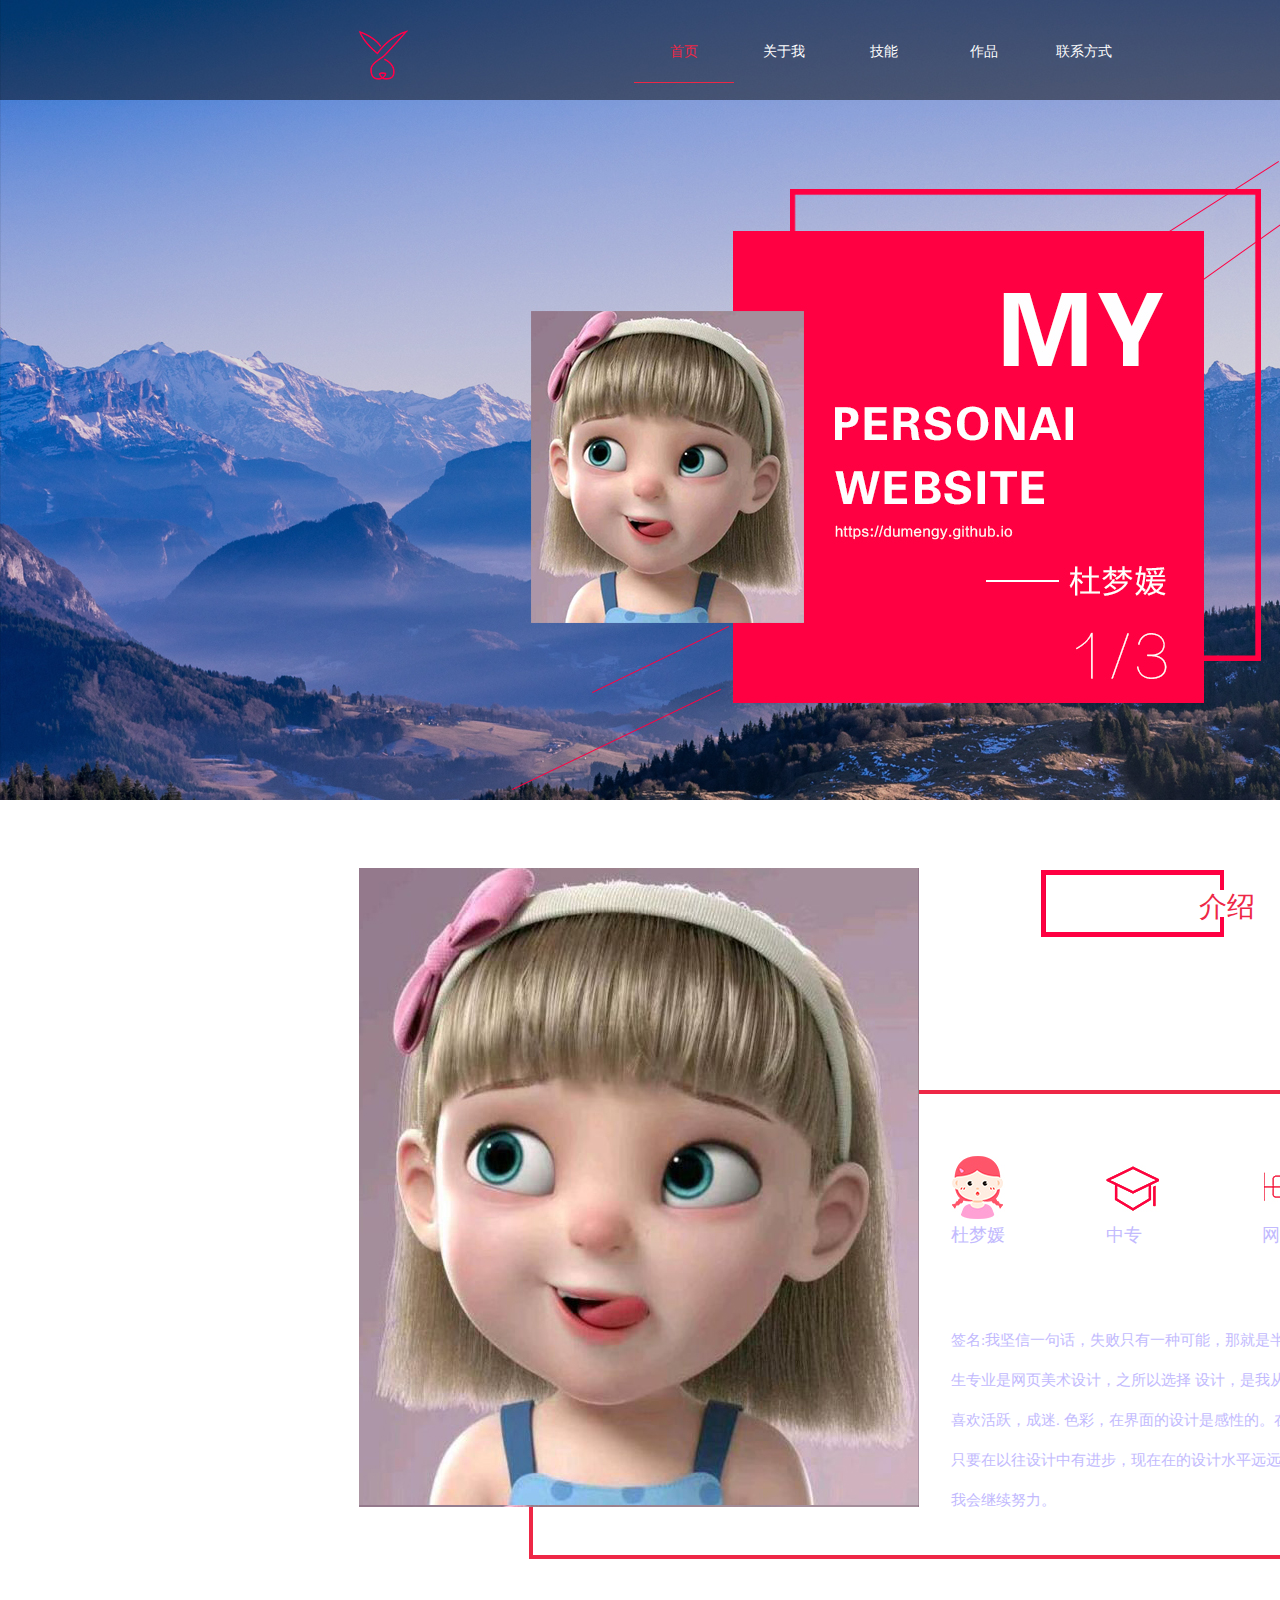
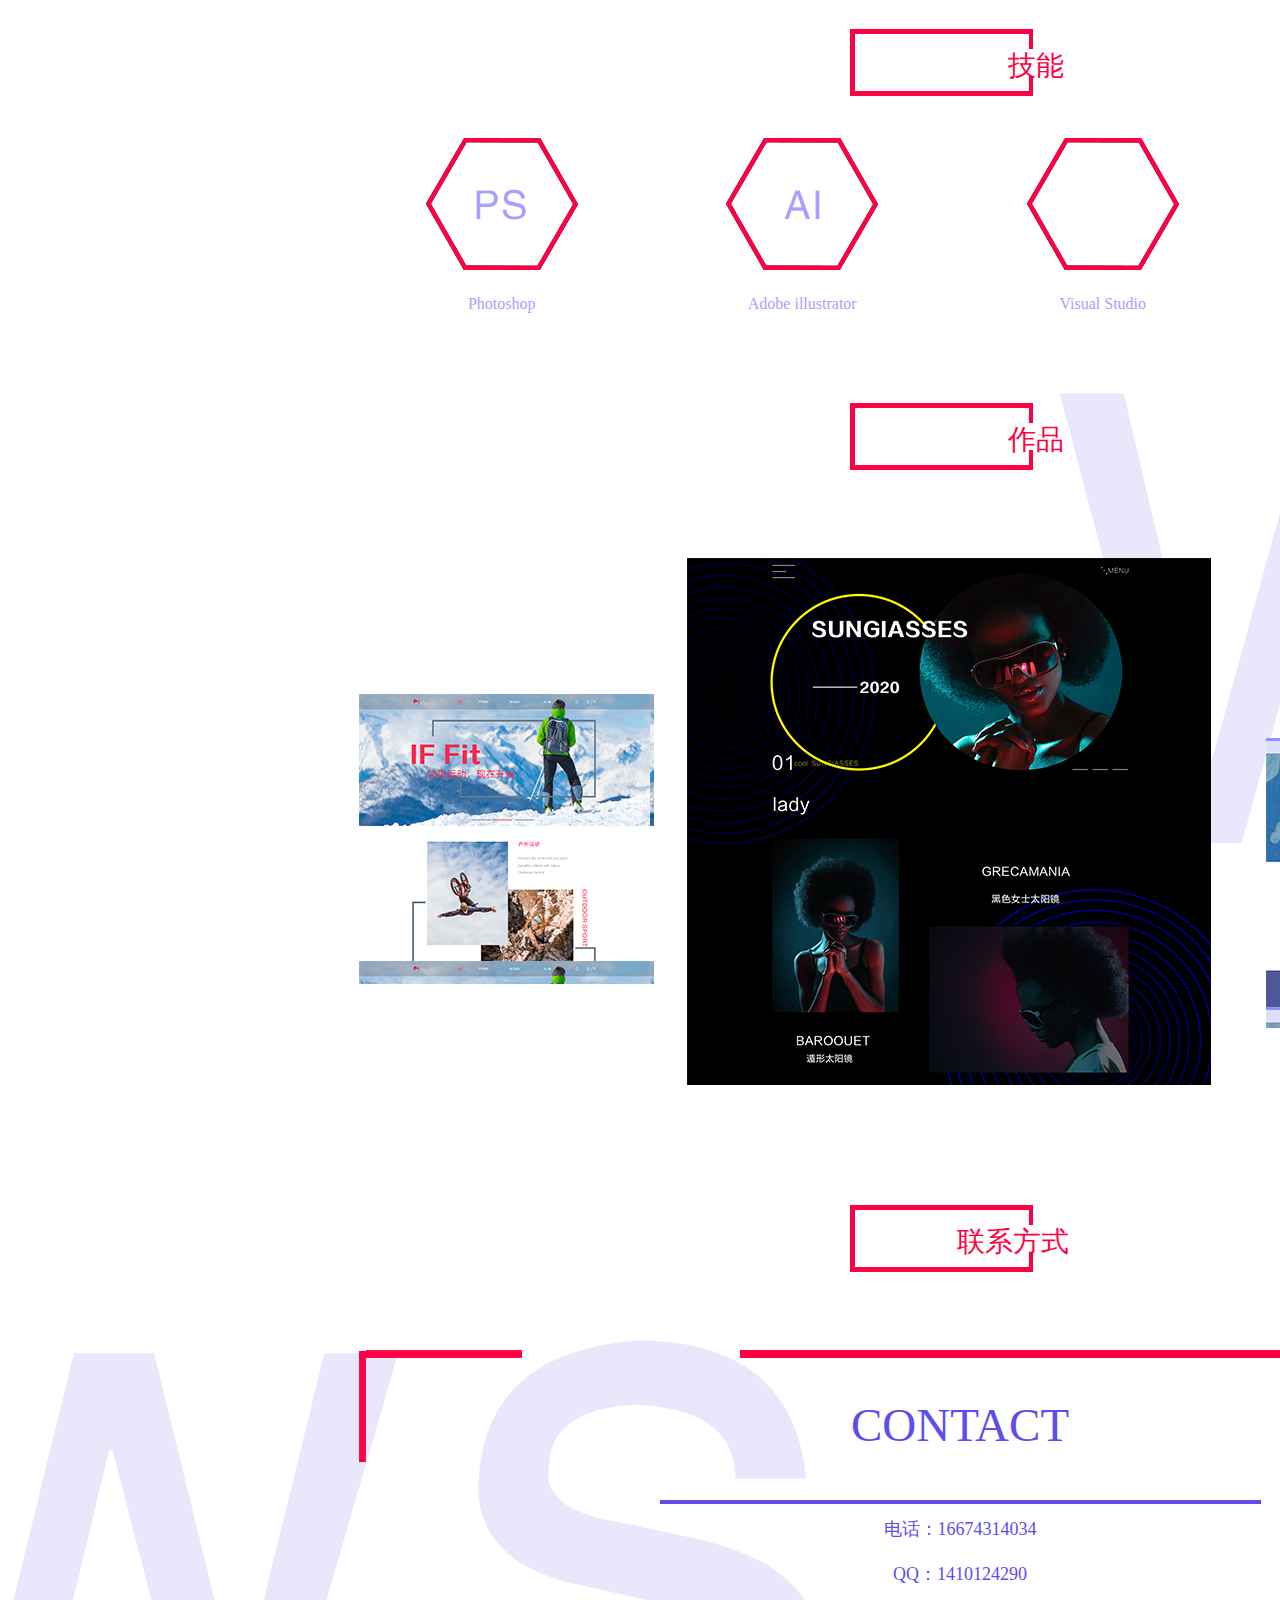
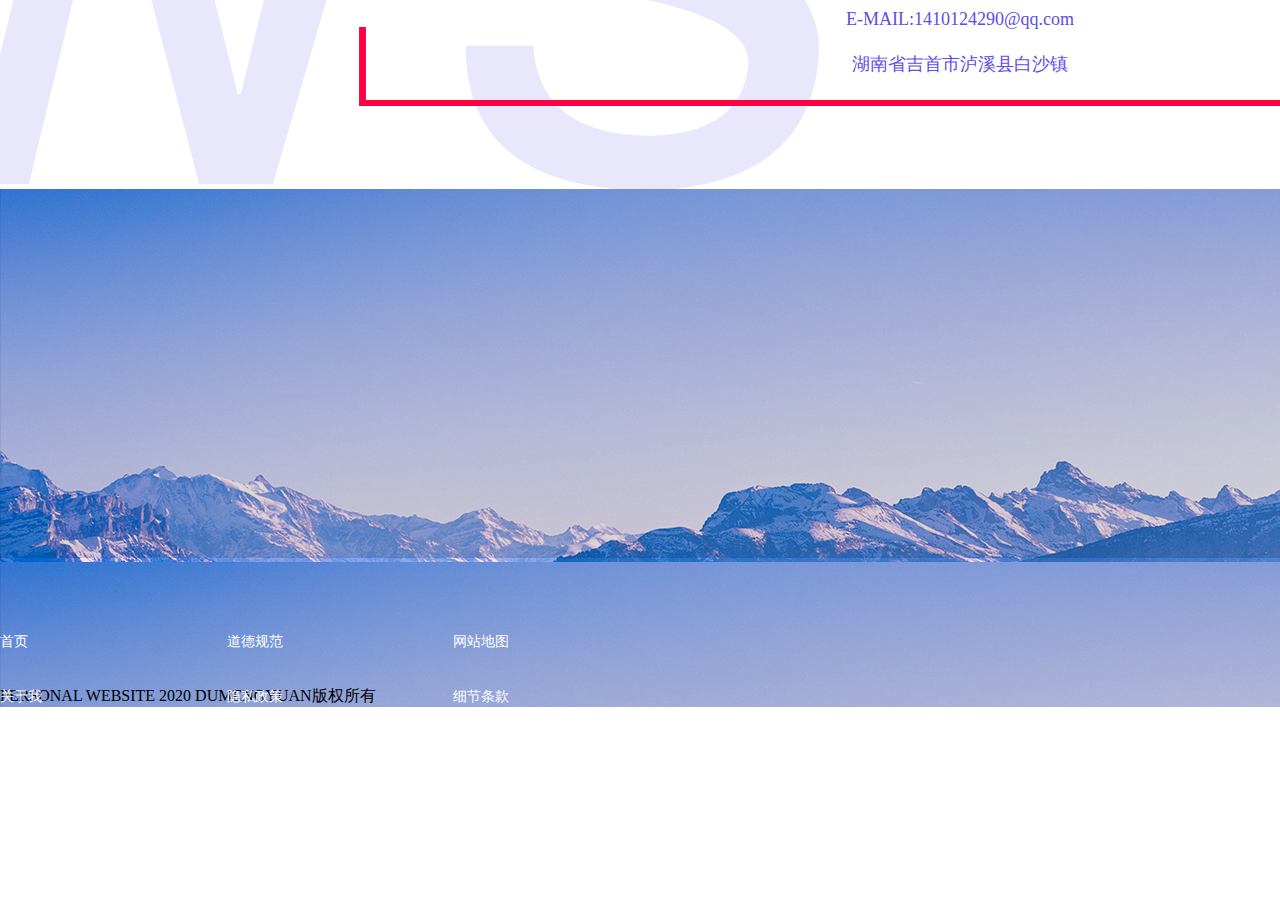
==== index.html @ dd97b1d7 "Add files via upload" ====
<!DOCTYPE html>
<html lang="en">
<head>
    <meta charset="UTF-8">
    <meta name="viewport" content="width=device-width, initial-scale=1.0">
    <title>橘子汽水</title>
    <link rel="stylesheet" href="css/main.css">
</head>
<body>
    <div class="wrapper">
        <div class="top">
            <div class="nav">
                <img src="images/ss.png" alt="">
                <img src="images/dl.png" alt="">
                <div class="nav-i">
                    <img src="images/logo.png" alt="">
                    <ul>
                        <li><a href="">首页</a></li>
                        <li><a href="#gyw">关于我</a></li>
                        <li><a href="#jn">技能</a></li>
                        <li><a href="#zp">作品</a></li>
                        <li><a href="#lxfs">联系方式</a></li>
                    </ul>
                         <span><img src="" alt=""></span>
              </div>
           </div>
        </div>
        <div class="main">
                <div class="main1">
                    <div id="gyw"></div>
                        <div class="bk">
                           <p>介绍</p>
                        </div>
                              <div class="tx" style="z-index:1;"></div>
                                  <div class="k">
                                      <div class="zx">
                                         <div class="xbk">
                                             <dl>
                                                 <dt><img src="images/rw.jpg" alt=""></dt>
                                                  <dd>杜梦媛</dd>
                                             </dl>
                                                  <dl>
                                                      <dt><img src="images/xl.jpg" alt=""></dt>
                                                      <dd>中专</dd>
                                                 </dl>
                                                 <dl>
                                                    <dt><img src="images/zy.jpg" alt=""></dt>
                                                    <dd>网页美术设计</dd>
                                                 </dl>  
                                                 <dl>
                                                    <dt><img src="images/dz.jpg" alt=""></dt>
                                                    <dd>地址</dd>
                                                 </dl>
                                              
                                          </div>
                                          <p>签名:我坚信一句话，失败只有一种可能，那就是半途而废。
                                            心里话:我是一名中专学生专业是网页美术设计，之所以选择
                                            设计，是我从小就对界面的美而感到惊喜，我喜欢活跃，成迷.
                                            色彩，在界面的设计是感性的。在这条路途中，遇到不少的困
                                            难，只要在以往设计中有进步，现在在的设计水平远远不够，学
                                            的东西还有太多，所以我会继续努力。</p>
                    
                                     </div>
                              </div>
              </div>
                   <div class="main2">
                       <div class="bk2">
                           <div id="jn"></div>
                              <p>技能</p>
                        </div>
                             <div class="lbx">
                                <dl >
                                    <div class="ps"></div> 
                                    <dd>Photoshop</dd>
                                </dl> 
                                <dl >
                                    <div class="AI"></div> 
                                    <dd>Adobe illustrator</dd>
                                </dl>
                                <dl >
                                    <div class="vs"></div> 
                                    <dd>Visual Studio</dd>
                                </dl>
                                <dl >
                                    <div class="ae"></div> 
                                    <dd>After Effects</dd>
                                </dl>
               
                            </div>  
                   </div>
        <div class="bj">
            <div class="main3">
                <div class="bk2">
                    <div id="zp"></div>
                       <p>作品</p>
                </div>
                     <div class="tp">
                         <div class="xtp">
                             <a href="tp2.html"><div class="xtp2"></div></a>
                             <a href="tp.html"><div class="xtp1"></div></a>
                             <a href="tp 3.html"><div class="xtp4"></div></a>
                         </div>
                     </div>
            </div>
        </div>
        <div class="bj2">
            <div class="main4">
                <div class="bk3">
                    <div id="zp"></div>
                        <div id="lxfs"></div>
                           <p>联系方式</p>
                </div>
                <div class="main4-1">
                    <p>CONTACT</p>
                       <div class="xbx"></div>
                           <ul>
                               <li>电话：16674314034</li>
                               <li>QQ：1410124290</li>
                               <li>E-MAIL:1410124290@qq.com</li>
                               <li>湖南省吉首市泸溪县白沙镇</li>
                           </ul>
                </div>
            </div>
                 <div class="footer">
                    <div class="footer-1">
                        <div class="hddb">
                            <a href="#"> 回到顶部 </a>
                        </div>
                    </div>  
                    <div class="lyx">
                        <p>留言信箱：</p>
                          <div class="bk5"></div>
                    </div>
                    <div class="lr">
                        <ul>
                            <li>首页</li>
                            <li>关于我</li>
                            <li>联系我</li>
                            <li>设计团队</li>
                        </ul>
                        <ul>
                            <li>道德规范</li>
                            <li> 隐私政策</li>
                            <li>版权举报</li>
                            <li>手机版本</li>
                        </ul>
                        <ul>
                            <li>网站地图</li>
                            <li>细节条款</li>
                            <li>法律审查</li>
                            <li>数据保护</li>
                        </ul>
                    </div>
                    <p>PERSONAL WEBSITE               2020         DUMENGYUAN版权所有</p>
                <div class="bk6"><p>提交</p></div>
            </div>
        </div>
    </div>
</div>
</body>
</html>
---- css/main.css ----
*{
    margin: 0px;
    padding: 0px;
    list-style: none;
    text-decoration: none;
}
body>div{
    margin: 0 auto;
}
.wrapper{
    width: 1920px;
   
}
.top{
    overflow: hidden;
    margin: 0 auto;
    width: 1920px;
    height: 800px;
    background: url(../images/banner.jpg);
}
.nav{
    margin: 0 auto;
    width: 1202px;
    height: 100px;
}
.nav img{
    float: right;
    margin-top: 14px;
    margin-left:120px;
}
.nav-i{
    margin-top: 20px;
}
.nav-i img{
    float: left;
    margin: 10px 0px 0px 0px;
}
.nav ul{
    float: right;
    margin-right:120px;
}
.nav ul li{
    float: left;
    text-align: center;
    line-height: 50px;
    width: 100px;   
}
.nav ul li:nth-of-type(1){
    border-bottom:  1px solid #ee2746;
    padding-bottom: 5px;
}

.nav ul li:hover{
    border-bottom:  1px solid #ee2746;
    padding-bottom: 5px;
}
.nav ul li a{
    font-size: 14px;
    color: #fff;
}
.nav ul li:nth-of-type(1) a{
    color: #ee2746;
}
ul li a:hover{
    color: #ee2746 ;
}
.main{
    margin: 0 auto;
    height: 2590px;     
}
.main1{
    width: 1202px;
    height: 689px;
    margin: 0 auto;
    padding-top:70px;
}
.bk{
    width: 220px;
    height: 68px;
    margin: 0 auto;
    background: url(../images/k.png) no-repeat;
    margin-right: 300px;
}
.bk p{
    font-size: 28px;
    color: #ee2746;
    font-family: "FZHei-B01S";
    padding-top: 18px;
    margin-left: 158px;
}
.tx{
    position: absolute;
    width: 560px;
    height: 639px;
    background: url(../images/tx.jpg);
    margin-top: -70px;
}
.k{
    position: relative;
    left:170px;
    top: 152px;
    width: 1024px;
    height: 461px;
    border: #ee2746 4px solid;
}
.zx{
    width: 575px;
    height: 375px;
    margin-left: 418px;
    margin-top: 48px;
}
.xbk{
    width: 574px;
    height: 118px;
    display: flex;
    justify-content : space-between;
    align-items: center; 
    
}
.xbk dd{
    font-size: 18px;
    font-family: '方正黑简体';
    color: #c2bafe;
}
.xbk dd:hover{
    color: #5e4deb;
}
.zx p{
    position: relative;
    display: block;
    margin-top: 60px;
    font-size: 15px;
    font-family: '方正黑简体';
    margin-right: 20px;
    line-height: 40px;
    color: #c2bafe;
}
.zx p:hover{
    color: #5e4deb;
}
.main2{
    padding-top: 70px;
    width: 1202px;
    margin: 0 auto;
    height: 364px;
}
.main2 .lbx dl .ps{
    width: 81px;
    height: 31px;
    background: url(../images/ps.png) no-repeat center;
    margin-left: 35px;
    margin-top: 52px;
}
.main2 .lbx dl .ps:hover{
    background: url(../images/90.png) center;

}
.main2 .lbx dl .AI{
    width: 81px;
    height: 31px;
    background: url(../images/AI.png) no-repeat center;
    margin-left: 35px;
    margin-top: 52px;
}
.main2 .lbx dl .AI:hover{
    background: url(../images/85.png) center;
}
.main2 .lbx dl .vs{
    width: 81px;
    height: 31px;
    background: url(../images/vs.png) no-repeat center;
    margin-left: 35px;
    margin-top: 52px;
}
.main2 .lbx dl .vs:hover{
    background: url(../images/80.png) center;
}
.main2 .lbx dl .ae{
    width: 81px;
    height: 31px;
    background: url(../images/ae.png) no-repeat center;
    margin-left: 35px;
    margin-top: 52px;
}
.main2 .lbx dl .ae:hover{
    background: url(../images/75.png) center;
}
.bk2{   
    width: 220px;
    height: 68px;
    margin: 0 auto;
    background: url(../images/k.png) no-repeat;
}
.bk2 p{
    font-size: 28px;
    color: #ff0042;
    font-family: '方正黑简体';
    padding-top: 18px;
    margin-left: 158px;
}
.lbx{
        width: 1202px;
        height: 200px;
        padding-top: 40px;
        margin: 0 auto;
        display: flex;
        justify-content: space-around;
}
.lbx dl{
    overflow: hidden;
    text-align: center;
    font-family: '方正黑简体';
    background: url(../images/b.png) no-repeat;
    width: 167px;
    height: 200px;
    color: #a99fff;
}
.lbx dd{
    margin-top: 75px;
    margin-right: 15px;
}
.lbx dl:hover{
    color: #5e4deb;
}
.bj{
    background: url(../images/main.png) no-repeat;
    margin-bottom: 50px;
}
.main3{
    overflow: hidden;
    padding-top: 10px;
    margin: 0 auto;
    width: 1202px;
    height: 682px;
}
.tp{
    height: 530px;
    margin-top: 87px;
}
.xtp1{
    width: 524px;
    height: 530px;
    background: url(../images/1.jpg); 
    float: right;
    margin-right: 350px;
}
.xtp2{
    margin-top: 136px;
    width: 295px;
    height: 290px;
    background: url(../images/2.jpg);
    float: left;
}
.xtp4{
    margin-top: -350px;
    width: 295px;
    height: 290px;
    float: right;
    margin-left: 350px;
    background: url(../images/4.jpg);
}
.bj2{
    width: 1920px;
    height: 655px;
    background: url(../images/main1.png)no-repeat;
    
}
.main4{
    height: 539px;
    width: 1202px;
    margin: 0 auto;
    padding-top: 70px;
}
.bk3{   
    
    width: 220px;
    height: 68px;
    margin: 0 auto;
    background: url(../images/k.png) no-repeat;
}
.bk3 p{
    font-size: 28px;
    color: #ff0042;
    font-family: '方正黑简体';
    padding-top: 18px;
    margin-left: 107px;
}
.main4-1{
    width: 1202px;
    height: 356px;
    background: url(../images/lxfs.png);
    margin-top: 77px;
}
.xbx{
    border-bottom: 4px solid #5e4deb;
    width: 50%;
    margin: 0 auto;
}
.main4-1 P{
    text-align: center;
    line-height: 150px;
    font-size: 47PX;
    font-family: '方正黑简体';
    color: #5e4deb;
}
ul li{
    font-size: 18px;
    font-family: '方正黑简体';
    color: #5e4deb;
    text-align: center;
    line-height: 40px;
    margin-top: 5px;
}
.footer{
    width: 100%;
    margin: 45px auto; 
background: url(../images/YWEI.png);}
.footer-1{
    width: 1202px;
    height: 373px;
    margin: 0 auto;
}
.lr{
    height: 124px;
    width: 680px;
    display: flex;
    justify-content: space-between;
    position: relative;
    top: 5%;
}
ul{
    width: 511px;
    margin: auto;
}
.lr ul{
    padding-top: 50px;
    height: 125px;
    display: block;
    float: left;
}
.lr ul li{
    font-size: 14px;
    color: #fff;
    font-family: '方正黑简体';
    /* float: left; */
    line-height: 50px;
    text-align: left;
}
.hddb{
    position: relative;
    left: 3.5%;
    top: -8%;
    background: url(../images/hddb.png) no-repeat;
    float: right;
    width: 99px;
    height: 38px;
}
.hddb a{
    display: block;
    margin-top: -35px;
    margin-left: 1%;
    color: #ff0042;
}
.footer-1 p{
    color: #fff;
    text-align: center;
    margin-top: 17%;
    display: block;
    font-size: 12px;
    letter-spacing: 3px
}
.lyx{
    float: right;
    margin-top: 8%;
    margin-right: -60px;
}
.lyx p{
    float: left;
}
.bk5{
    width: 300px;
    height: 200px;
    border: solid 1px #fff ;
    float: right;
}
.bk6{
    width: 70px;
    height: 30px;
    border: #fff 1px solid;
    float: right;
    text-align: center;
    margin-top: -2%;
}
.bk6 p{
    margin-bottom: 10px;
       font-size: 12px;
       font-family: '方正黑体';
}
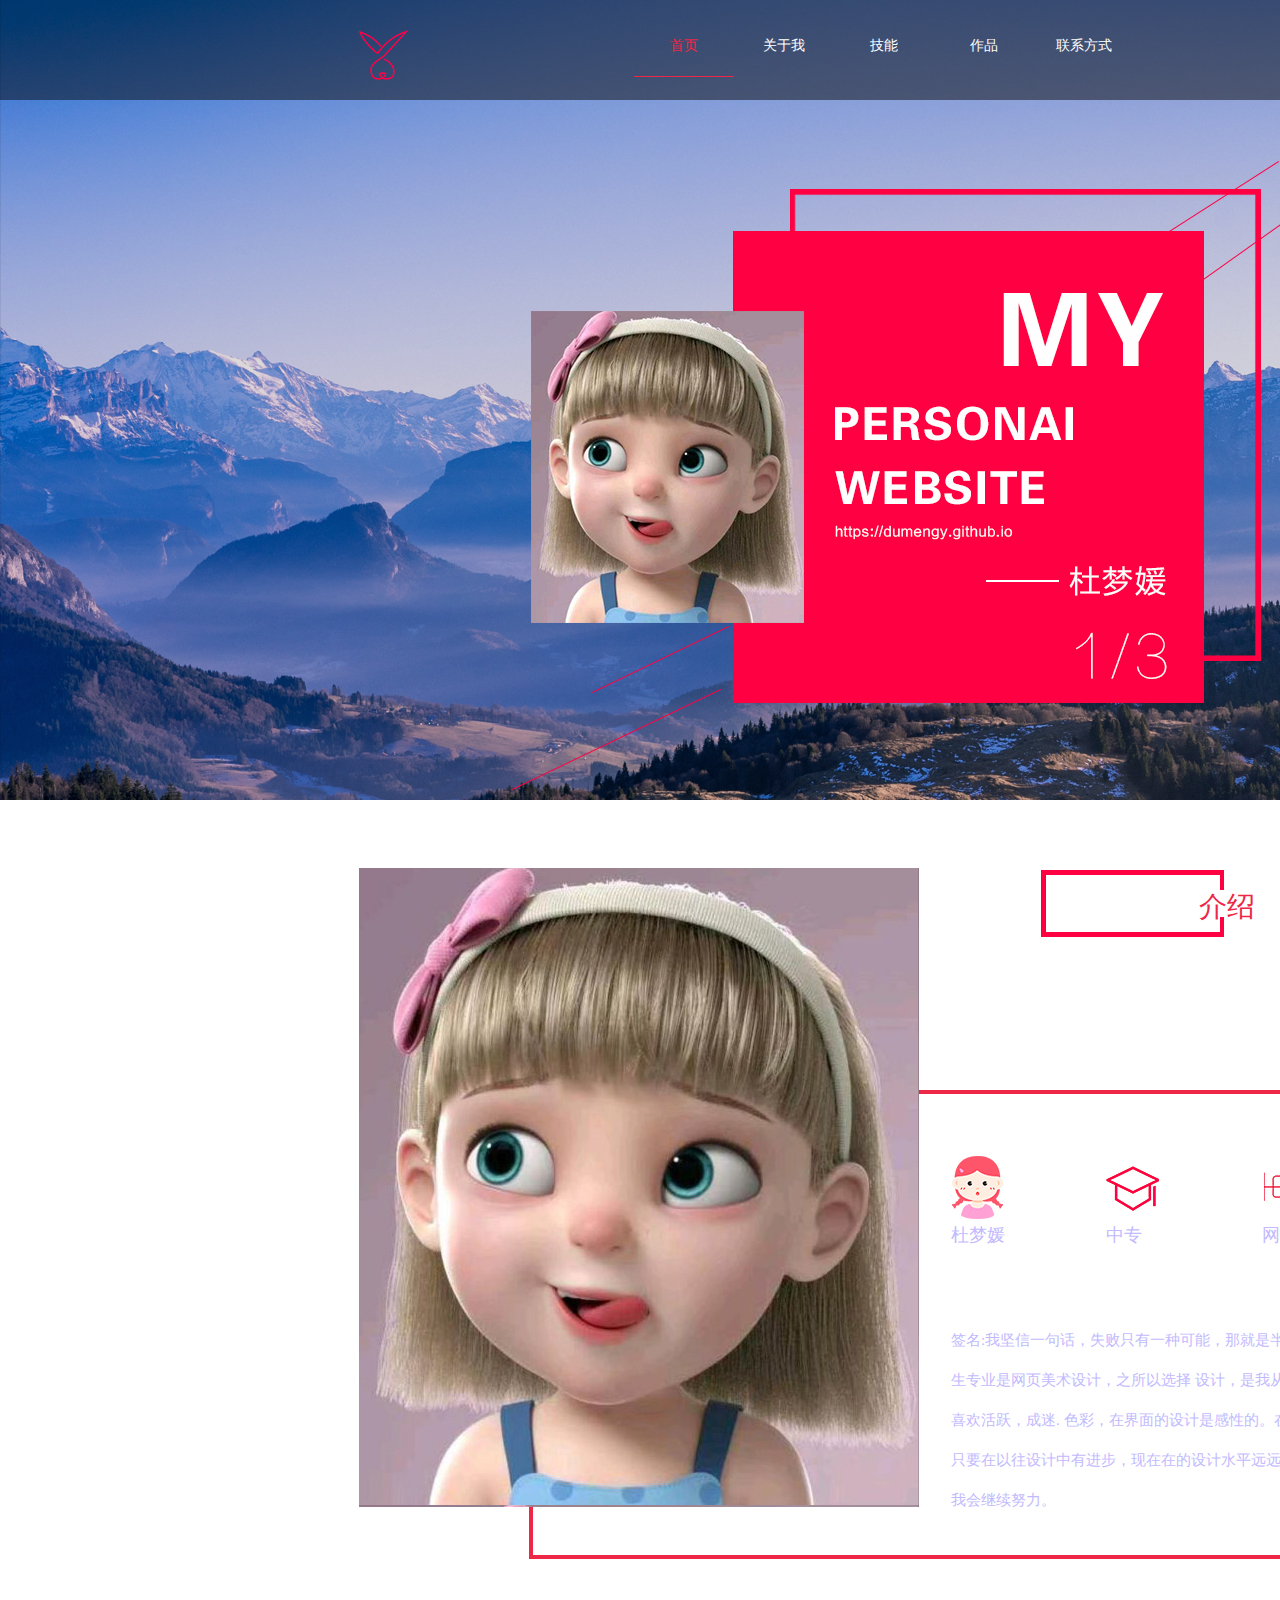
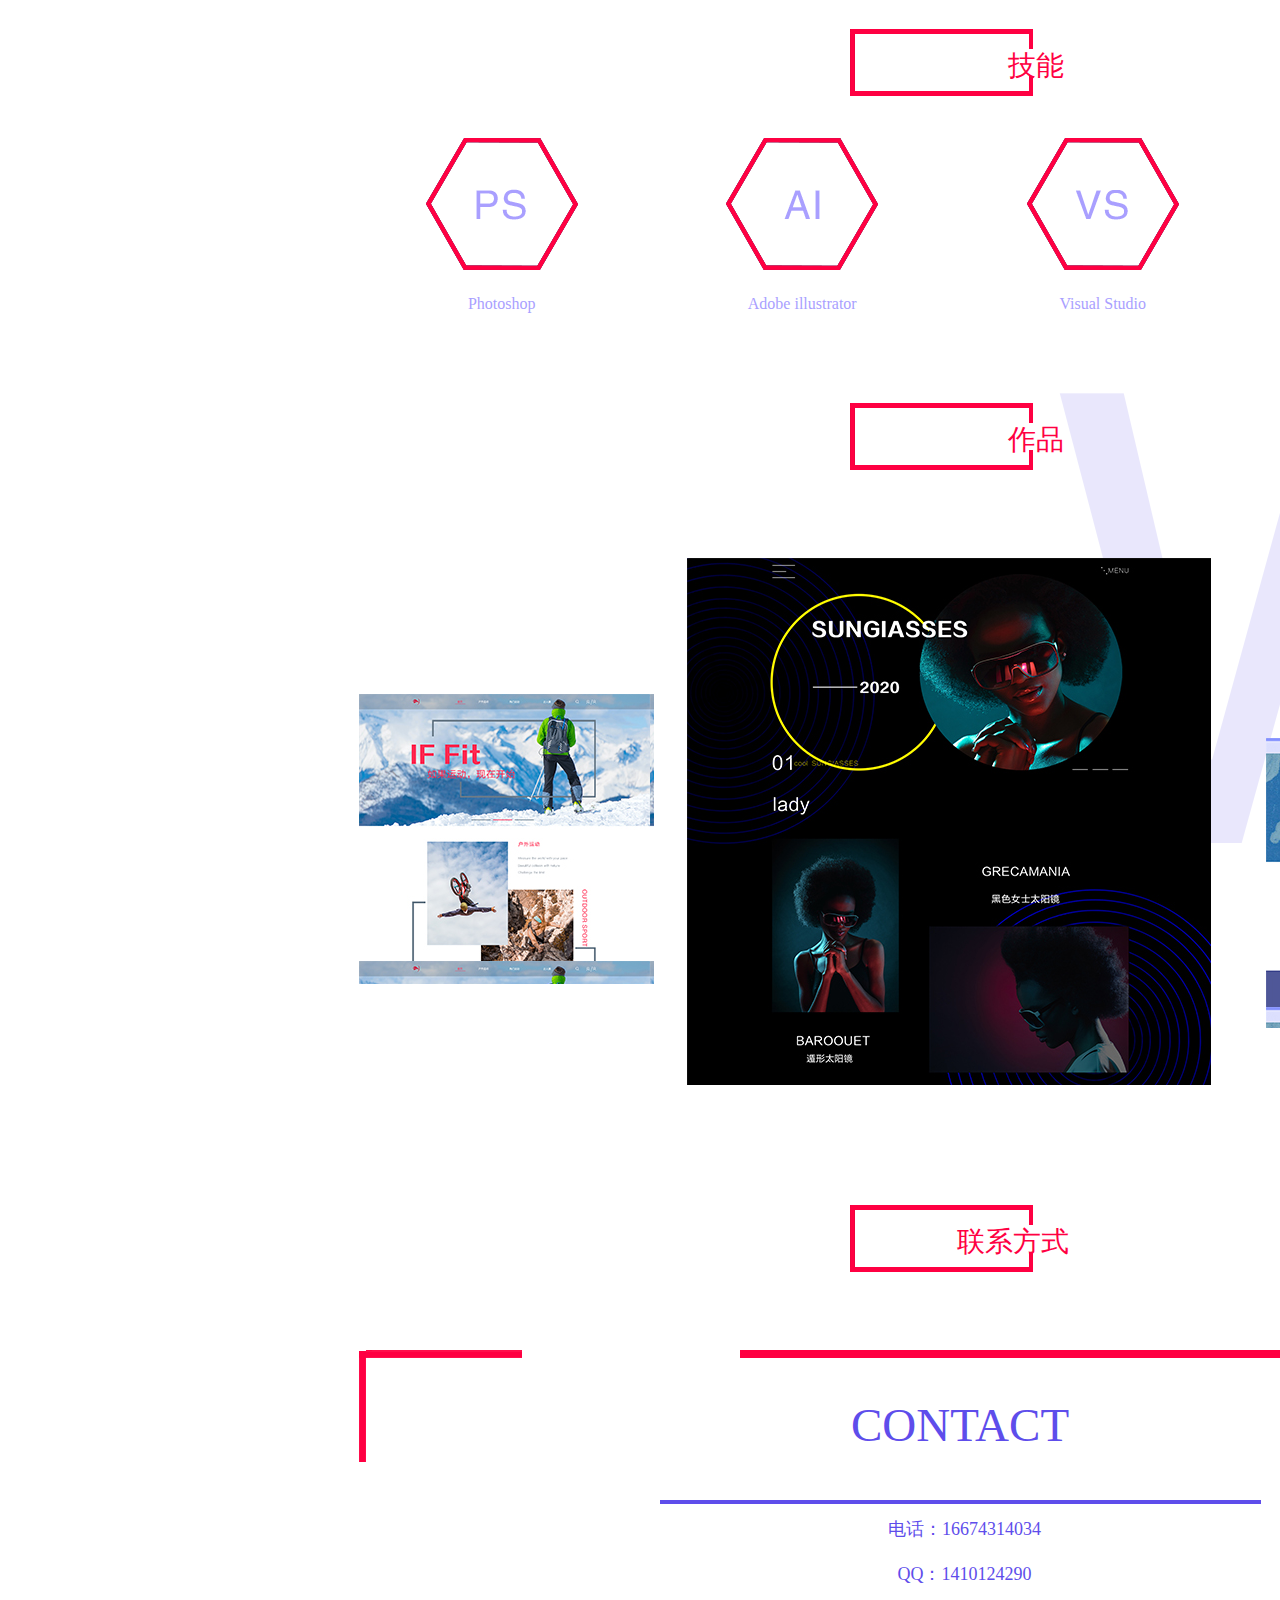
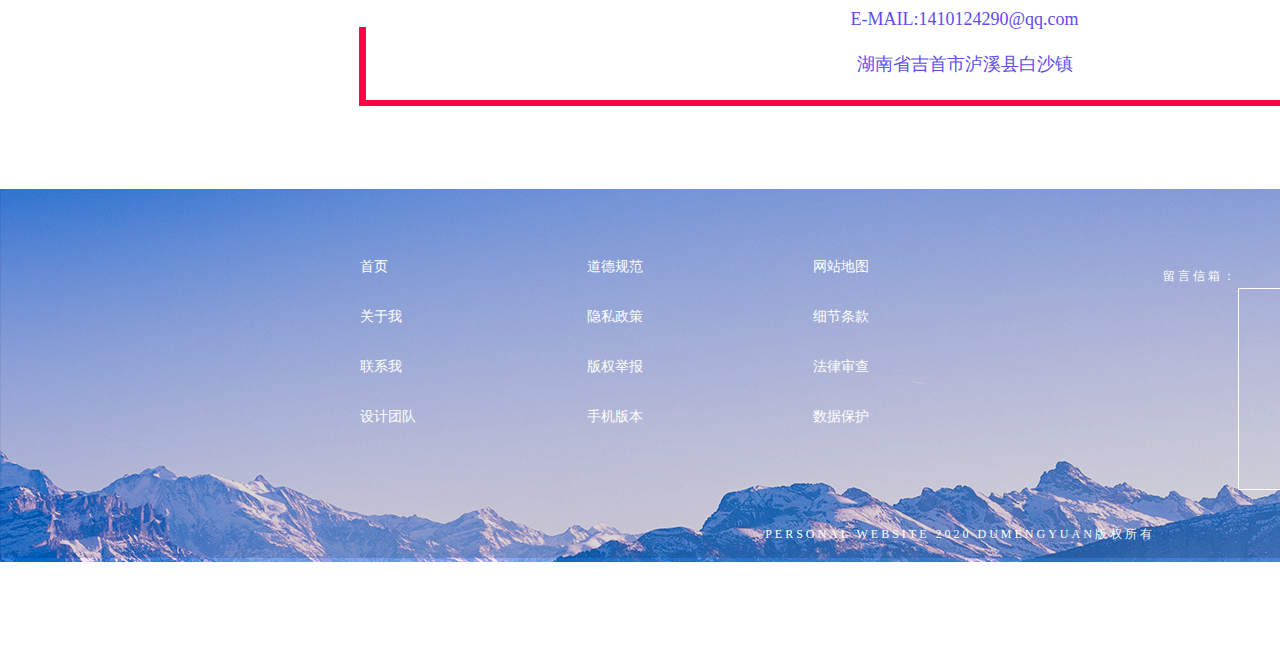
==== commit 9f26fb8d: "Add files via upload" ====
--- a/index.html
+++ b/index.html
@@ -103,7 +103,6 @@
                      </div>
             </div>
         </div>
-        <div class="bj2">
             <div class="main4">
                 <div class="bk3">
                     <div id="zp"></div>
@@ -154,7 +153,7 @@
                     <p>PERSONAL WEBSITE               2020         DUMENGYUAN版权所有</p>
                 <div class="bk6"><p>提交</p></div>
             </div>
-        </div>
+        
     </div>
 </div>
 </body>
--- a/css/main.css
+++ b/css/main.css
@@ -9,7 +9,7 @@
 }
 .wrapper{
     width: 1920px;
-   
+    height: 3800px;
 }
 .top{
     overflow: hidden;
@@ -66,7 +66,7 @@
 }
 .main{
     margin: 0 auto;
-    height: 2590px;     
+    height: 2541px;     
 }
 .main1{
     width: 1202px;
@@ -259,12 +259,6 @@
     margin-left: 350px;
     background: url(../images/4.jpg);
 }
-.bj2{
-    width: 1920px;
-    height: 655px;
-    background: url(../images/main1.png)no-repeat;
-    
-}
 .main4{
     height: 539px;
     width: 1202px;
@@ -303,18 +297,39 @@
     font-family: '方正黑简体';
     color: #5e4deb;
 }
-ul li{
+.main4-1 ul{
+    margin-left: 350px;
+}
+.main4-1 ul li{
     font-size: 18px;
     font-family: '方正黑简体';
     color: #5e4deb;
     text-align: center;
     line-height: 40px;
+    /* margin-left: 500px; */
     margin-top: 5px;
+}
+.hddb{
+    position: relative;
+    left: 3.5%;
+    top: -8%;
+    background: url(../images/hddb.png) no-repeat;
+    float: right;
+    width: 99px;
+    height: 38px;
+}
+.hddb a{
+    display: block;
+    margin-top: -35px;
+    margin-left: 1%;
+    color: #ff0042;
 }
 .footer{
     width: 100%;
+    height: 373px;
     margin: 45px auto; 
-background: url(../images/YWEI.png);}
+    background: url(../images/YWEI.png); 
+}
 .footer-1{
     width: 1202px;
     height: 373px;
@@ -326,17 +341,30 @@
     display: flex;
     justify-content: space-between;
     position: relative;
-    top: 5%;
+    margin: 0 auto;
+    margin-top: -20px;
+    margin-left: 360px;
+}
+
+.footer p{
+    color: #fff;
+    text-align: center;
+    display: block;
+    font-size: 12px;
+    letter-spacing: 3px;
+    margin-top: -140px;
+    
 }
 ul{
     width: 511px;
-    margin: auto;
+    
 }
 .lr ul{
-    padding-top: 50px;
+    margin-top: -300px;
     height: 125px;
     display: block;
     float: left;
+    margin-right: 100px;
 }
 .lr ul li{
     font-size: 14px;
@@ -345,43 +373,22 @@
     /* float: left; */
     line-height: 50px;
     text-align: left;
-}
-.hddb{
-    position: relative;
-    left: 3.5%;
-    top: -8%;
-    background: url(../images/hddb.png) no-repeat;
-    float: right;
-    width: 99px;
-    height: 38px;
-}
-.hddb a{
-    display: block;
-    margin-top: -35px;
-    margin-left: 1%;
-    color: #ff0042;
-}
-.footer-1 p{
-    color: #fff;
-    text-align: center;
-    margin-top: 17%;
-    display: block;
-    font-size: 12px;
-    letter-spacing: 3px
-}
+} 
 .lyx{
     float: right;
-    margin-top: 8%;
-    margin-right: -60px;
+    margin-top:-8%;
+    margin-right: 380px;
 }
 .lyx p{
     float: left;
+    color: #fff;
 }
 .bk5{
     width: 300px;
     height: 200px;
     border: solid 1px #fff ;
     float: right;
+    margin-top: -120px;
 }
 .bk6{
     width: 70px;
@@ -390,9 +397,11 @@
     float: right;
     text-align: center;
     margin-top: -2%;
+    margin-right: 380px;
 }
 .bk6 p{
-    margin-bottom: 10px;
-       font-size: 12px;
-       font-family: '方正黑体';
+    /* margin-bottom: 10px; */
+    font-size: 12px;
+    font-family: '方正黑体';
+    margin-top: 9px;
 }